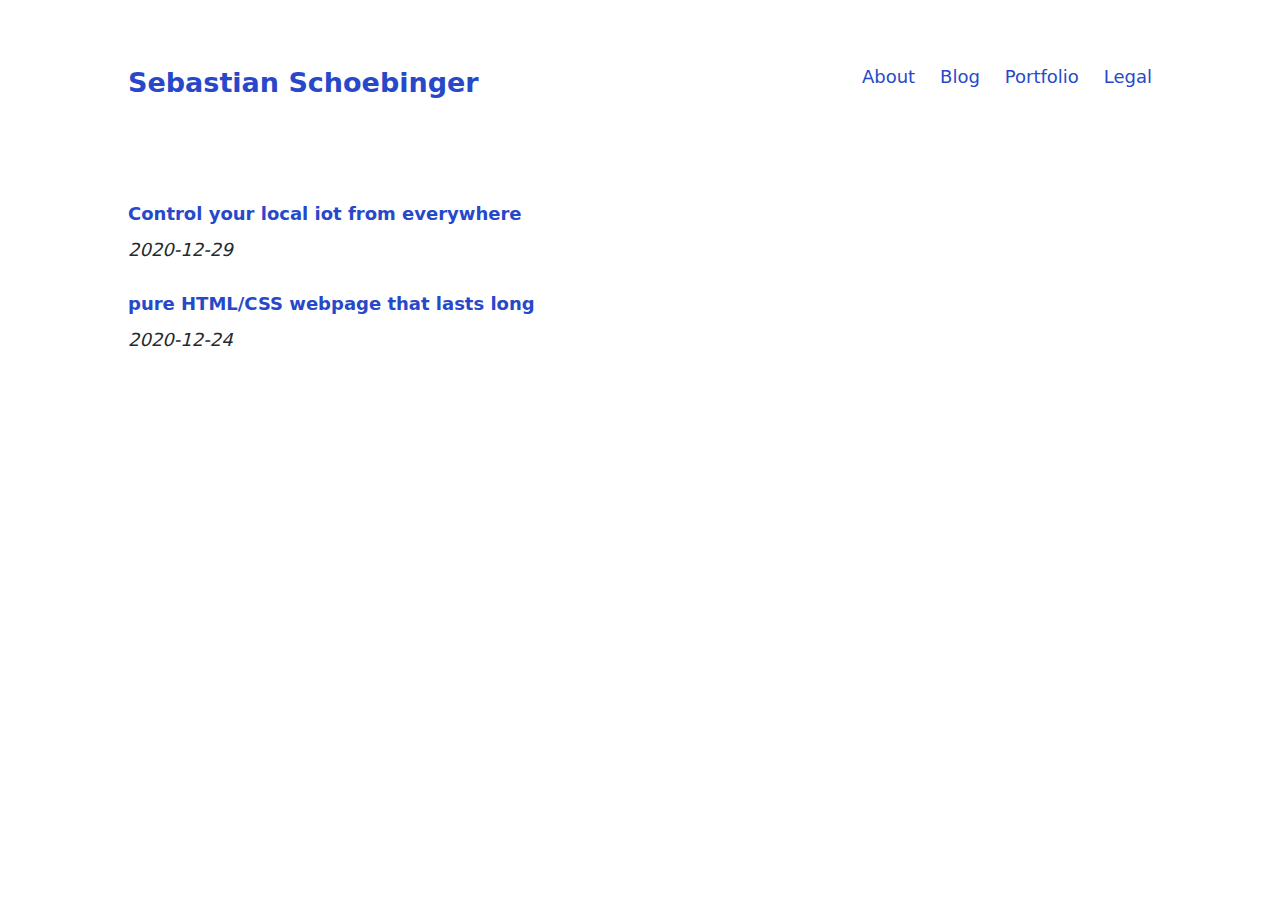
==== index.html @ 38fb6836 "Deploy sschoebinger/sschoebinger.github.io to github.com/sschoebinger/sschoebinger.github.io.git:gh-" ====
<!DOCTYPE html>
<!-- saved from url=(0014)about:internet -->
<html lang="en">
  <head>
    <meta http-equiv="Content-Type" content="text/html; charset=UTF-8" />

    <meta name="viewport" content="width=device-width,initial-scale=1" />

    <title>Sebastian Schoebinger</title>
    <meta
      name="description"
      content="Sebastian Schoebinger - Software Engineer"
    />

    <!-- Recommended minimum -->
    <meta property="og:url" content="https://sschoebinger.github.io/" />
    <meta property="og:title" content="Welcome to my blog" />
    <meta
      property="og:description"
      content="Personal blog by Sebastian Schoebinger"
    />
    <meta property="og:image" content="https://sschoebinger.github.io/img/site-image.png" />
    <meta name="twitter:card" content="summary_large_image" />

    <!-- You could also inline the stylesheet -->
    <link rel="stylesheet" href="/css/style.css" />
  </head>
  <body>
    <header>
      <h1>
        <a href="/">Sebastian Schoebinger</a>
      </h1>
      <nav>
        <a href="/about">About</a>
        <a href="/">Blog</a>
        <a href="/portfolio">Portfolio</a>
        <a href="/impressum">Legal</a>
        <!-- <a href="#portfolio">Portfolio</a> -->
      </nav>
    </header>

    <main>
      <section id="home">
        <!-- HOME -->
        

<h2><a href="/posts/2020-12-29-control-your-local-iot-from-everywhere/">Control your local iot from everywhere</a></h2>
<em>2020-12-29</em>

<h2><a href="/posts/2020-12-24-pure-html-css/">pure HTML/CSS webpage that lasts long</a></h2>
<em>2020-12-24</em>


      </section>
    </main>
  </body>
</html>
---- css/style.css ----
* {
  margin: 0;
  padding: 0;
  box-sizing: border-box;

  /* Color scheme */

  --textcolor: #242a2e;
  --bgcolor: #fff;
  --highlight: #2749c9;
  --boldtextcolor: #242a2e;
}

@media (prefers-color-scheme: dark) {
  * {
    --textcolor: #dadada;
    --bgcolor: #161c21;
    --highlight: #ffc400;
    --boldtextcolor: #ffdf65;
  }
}

body {
  font-size: 18px;
  font-family: system-ui, sans-serif;
  line-height: 1.4;
  color: var(--textcolor);
  background: var(--bgcolor);
  position: relative;
  max-width: 64em; /* remove this for a full-width layout */
  margin: 0 auto; /* centers the layout */
}

/* ------- Sections ------- */

section {
  padding: calc(6em + 5vw) 5vw 8vw 5vw;
  /* ! Everything below is needed ! */
  display: none;
  position: absolute;
  top: 0;
  min-height: 100vh;
  width: 100%;
  background: var(--bgcolor);
}

section:target {
  /* Show section */
  display: block;
}

section#home {
  /* Show #home by default */
  display: block;
}

.flex-container {
  /* We first create a flex layout context */
  display: flex;

  /* Then we define the flow direction 
     and if we allow the items to wrap 
   * Remember this is the same as:
   * flex-direction: row;
   * flex-wrap: wrap;
   */
  flex-flow: row wrap;

  /* Then we define how is distributed the remaining space */
  justify-content: space-between;

  padding: 0;
  margin: 0;
}

.flex-header {
  /* We first create a flex layout context */
  display: flex;

  /* Then we define the flow direction 
     and if we allow the items to wrap 
   * Remember this is the same as:
   * flex-direction: row;
   * flex-wrap: wrap;
   */
  flex-flow: row wrap;

  /* Then we define how is distributed the remaining space */
  justify-content: center;

  padding: 0;
  margin: 0;
}

.flex-item {
  padding: 5px;
  width: auto;
  height: auto;
  /* text-align: center; */
}

/* ------- Header ------- */

header {
  padding: 5vw 5vw 0 5vw;
  display: flex;
  flex-wrap: wrap;
  position: absolute;
  width: 100%;
  z-index: 2;
}

header h1 {
  font-size: 1.5em;
  flex: 1; /* pushes nav to the right */
  white-space: nowrap;
  padding: 0 5vw 0.5em 0;
}

nav a:not(:last-of-type) {
  margin-right: 1.5vw;
}

/* ------- General ------- */

a {
  text-decoration: none;
  color: var(--highlight);
}

a:hover {
  border-bottom: 1px solid;
}

section h1 {
  font-size: 1.3em;
  margin: 0 0 1em 0;
}

h2,
h3,
h4 {
  font-size: 1em;
  font-weight: 600;
  margin: 1.6em 0 0.6em 0;
}

p,
ul,
ol,
article {
  max-width: 60ch; /* Limit line-length to 60 characters */
  margin-bottom: 0.6em;
}

ul li::marker {
  content: "\2022   ";
}

li {
  margin-bottom: 0.2em;
}

ul,
ol {
  padding-left: 2ch;
}

b,
strong {
  font-weight: 500;
  color: var(--boldtextcolor);
}

small {
  font-size: 0.85em;
}

hr {
  height: 1px;
  border: 0;
  background: currentColor;
  opacity: 0.1;
  margin: 1.2em 0;
}

abbr {
  text-decoration: none;
}

abbr[title]:hover {
  opacity: 0.7;
  cursor: help;
}

blockquote {
  padding-left: 2ch;
  opacity: 0.7;
  margin-bottom: 0.6em;
  position: relative;
}

blockquote:before {
  content: "";
  position: absolute;
  left: 0;
  top: 0.3em;
  bottom: 0.3em;
  background: currentColor;
  width: 1px;
  opacity: 0.2;
}

img,
svg,
video,
audio {
  display: block;
  max-width: 100%;
  height: auto;
  fill: currentColor;
}

.img {
  padding: 5px;
  border: solid 1px #efefef;
}
a:hover img {
  border: solid 1px #ccc;
  -moz-box-shadow: 1px 1px 5px #999;
  -webkit-box-shadow: 1px 1px 5px #999;
  box-shadow: 1px 1px 5px #999;
}

code,
textarea {
  font-family: ui-monospace, SF Mono, Menlo, Monaco, Andale Mono, monospace;
  font-size: 1em;
  opacity: 0.7;
}

a code {
  opacity: 1;
}

pre,
textarea {
  /* for code samples */
  font-size: 0.9em;
  color: inherit;
  line-height: inherit;
  padding: 0.6em 0.9em;
  margin: 0.8em 0 1em 0;
  position: relative;
  display: block;
  width: 100%;
  white-space: pre;
  border: 0;
  border-radius: 4px;
  background: rgba(255, 255, 100, 0.075);
  box-shadow: inset 1px 1px 0 rgba(0, 0, 0, 0.2),
    inset -1px -1px 0 rgba(0, 0, 0, 0.04);
}

/* Inline footnotes */

label {
  cursor: pointer;
  vertical-align: super;
  line-height: 1;
  font-size: 0.75em;
  padding-left: 0.1em;
}

label:hover {
  color: var(--highlight);
}

label:before {
  content: "[";
}
label:after {
  content: "]";
}

label + input,
label + input + small {
  display: none;
}

input:checked + small {
  display: block;
  padding: 0.8em 0 1em 2.5vw;
}

/* Figures */

figure {
  margin: 2em 0 1.5em 0;
}

figure figcaption {
  margin: 0.8em 0 0 0;
  font-size: 0.85em;
  opacity: 0.7;
}

/* Responsive video embeds */

figure.video {
  position: relative;
  padding-bottom: 56.25%; /* 16:9 */
  height: 0;
  overflow: hidden;
}

figure.video iframe,
figure.video object,
figure.video embed {
  position: absolute;
  top: 0;
  left: 0;
  width: 100%;
  height: 100%;
  border: 0;
  visibility: hidden; /* so loading="lazy" should work? */
}

section:target iframe {
  visibility: visible;
}

/* External links */

a[href*="//"]:after
{
  font-weight: 300;
  font-size: 0.85em;
  content: "\2197"; /* top right arrow: ↗ */
  color: var(--textcolor);
  opacity: 0.25;
}

a[href*="//"]:hover:after
{
  color: var(--highlight);
  opacity: 1;
}

/* File links */

a:before {
  font-size: 0.7em;
  margin-right: 0.4em;
}

/* Add more filetypes here if you want */

a[href$=".pdf"]:before {
  content: "PDF";
}
a[href$=".txt"]:before {
  content: "TXT";
}
a[href$=".mp3"]:before {
  content: "MP3";
}
a[href$=".zip"]:before {
  content: "ZIP";
}
a[href$=".rar"]:before {
  content: "RAR";
}
a[href$=".jpeg"]:before,
a[href$=".jpg"]:before,
a[href$=".gif"]:before,
a[href$=".png"]:before {
  content: "IMG";
}

/* ------- News ------- */

article + article {
  margin-top: 4.5em;
}

article h2 {
  font-weight: 700;
  margin: 0 0 1em 0;
}

article time {
  margin-left: 0.6em;
  font-size: 0.8em;
  font-weight: 400;
  opacity: 0.7;
}

/* ------- Images Grid ------- */

.grid {
  display: grid;
  grid-gap: 5vmin;
  grid-template-columns: repeat(
    auto-fill,
    minmax(150px, 1fr)
  ); /* 150px = minimum image size */
  grid-auto-flow: dense;
  padding: 2em 0;
}

.grid a {
  position: relative;
  border: 0;
}

.grid a:hover {
  transform: scale(0.975);
}

/* For a square ratio */
.grid a:before {
  content: "";
  display: block;
  padding-top: 100%;
}

.grid a img {
  position: absolute;
  top: 0;
  width: 100%;
  height: 100%;
  object-fit: contain;
}

/* ------- Slideshow ------- */

.slides {
  position: fixed;
  top: 0;
  left: 0;
  right: 0;
  height: 100vh;
  overflow-y: scroll;
  scroll-snap-type: y mandatory;
}

.slides figure {
  height: 100vh;
  padding: 0 5vw;
  margin: 0;
  display: grid;
  place-items: center;
  align-content: center;
  scroll-snap-align: center;
}

.slides figure img {
  max-height: 88vh; /* Adjust if needed */
}

.slides figure.cover {
  padding: 0;
}

.slides figure.cover img {
  max-height: none;
  position: absolute;
  z-index: -1;
  width: 100vw;
  height: 100vh;
  object-fit: cover;
}

/* ------- Lightbox ------- */

.lightbox {
  display: none;
  color: var(--textcolor);
}

.lightbox:target {
  position: fixed;
  top: 0;
  right: 0;
  bottom: 0;
  left: 0;
  display: grid;
  place-items: center;
  align-content: center;
  background: var(--bgcolor);
  border: 0;
  z-index: 3;
}

.lightbox img {
  max-height: 100vh;
  z-index: 4;
}

.lightbox:target:before {
  /* Loading spinner */
  content: "";
  height: 2em;
  width: 2em;
  animation: spin 0.8s infinite linear;
  border: 1px solid;
  border-right-color: transparent;
  border-radius: 50%;
  display: block;
  position: absolute;
  transform: translateX(-50%);
  opacity: 0.25;
}

@keyframes spin {
  0% {
    transform: rotate(0deg);
  }
  100% {
    transform: rotate(360deg);
  }
}

.lightbox:target:after {
  /* × to close */
  content: "\00D7";
  position: fixed;
  font-size: 2em;
  font-weight: 200;
  line-height: 0;
  top: 0.75em;
  right: 0.5em;
  z-index: 4;
}

/* ------- Smaller screens ------- */

@media only screen and (max-width: 680px) {
  body {
    font-size: 16px;
  }
}

@media only screen and (max-width: 540px) {
  nav {
    width: 100%;
  } /* Fix for older webkit versions */
}

/* ------- Print ------- */

@media print {
  nav,
  .lightbox:target:after {
    display: none;
  }

  article,
  figure,
  img {
    page-break-inside: avoid;
    break-inside: avoid;
  }

  /* Inline footnotes */

  label + input + small {
    display: inline;
  }
  label + input + small:before {
    content: "[";
  }
  label + input + small:after {
    content: "]";
  }

  /* Slides */

  .slides,
  .slides figure {
    position: relative;
    height: auto;
    padding: 0;
  }

  .slides figure img,
  .slides figure.cover img {
    max-height: auto;
    position: relative;
    z-index: 1;
    width: auto;
    height: 100vh;
    object-fit: contain;
  }
}
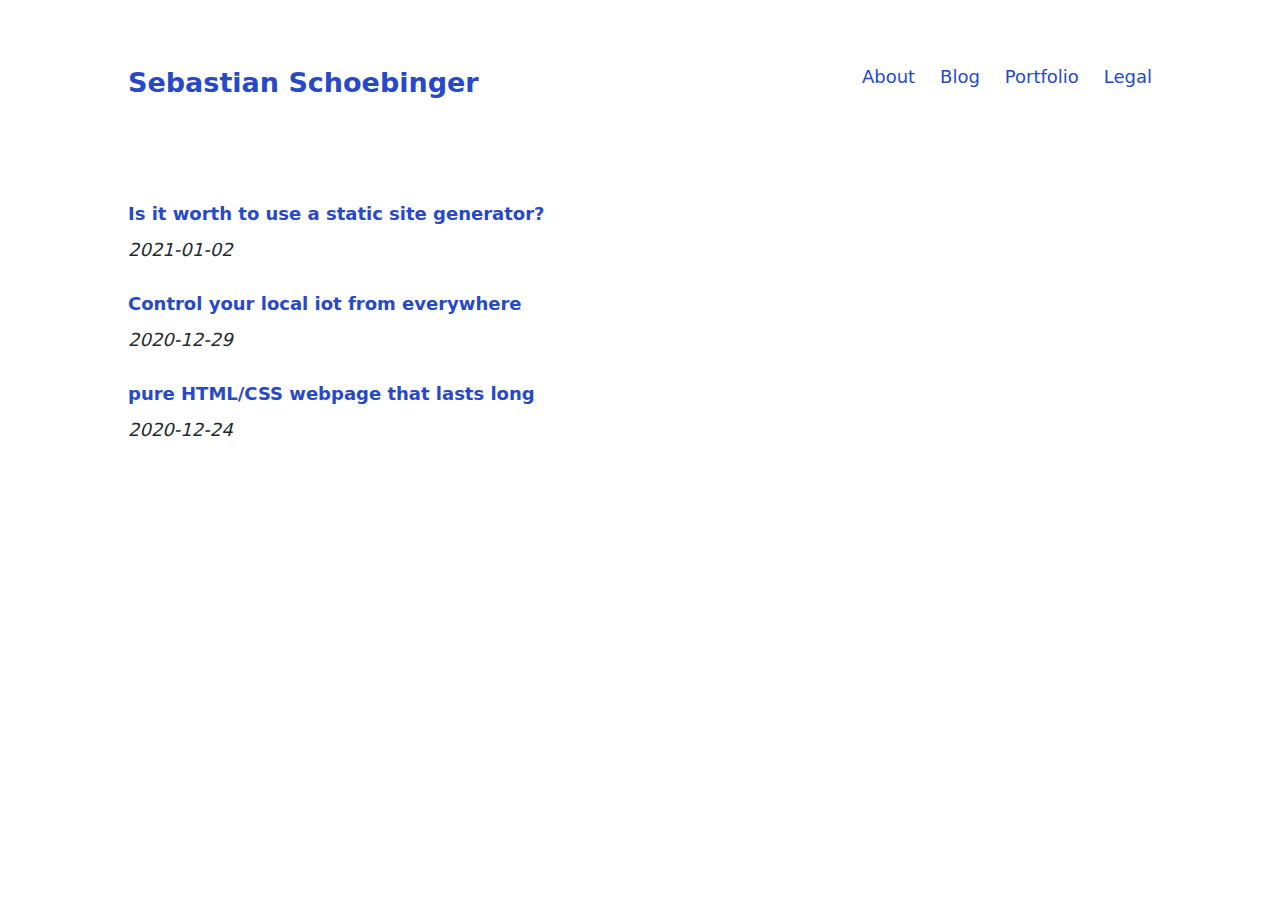
==== commit 98ee7499: "Deploy sschoebinger/sschoebinger.github.io to github.com/sschoebinger/sschoebinger.github.io.git:gh-" ====
--- a/index.html
+++ b/index.html
@@ -24,6 +24,7 @@
 
     <!-- You could also inline the stylesheet -->
     <link rel="stylesheet" href="/css/style.css" />
+    <script async defer data-domain="sschoebinger.github.io" src="https://plausible.io/js/plausible.js"></script>
   </head>
   <body>
     <header>
@@ -44,6 +45,9 @@
         <!-- HOME -->
         
 
+<h2><a href="/posts/2021-01-02-static-site-generator/">Is it worth to use a static site generator?</a></h2>
+<em>2021-01-02</em>
+
 <h2><a href="/posts/2020-12-29-control-your-local-iot-from-everywhere/">Control your local iot from everywhere</a></h2>
 <em>2020-12-29</em>
 
--- a/css/style.css
+++ b/css/style.css
@@ -16,7 +16,7 @@
     --textcolor: #dadada;
     --bgcolor: #161c21;
     --highlight: #ffc400;
-    --boldtextcolor: #ffdf65;
+    --boldtextcolor: #eadfb5;
   }
 }
 
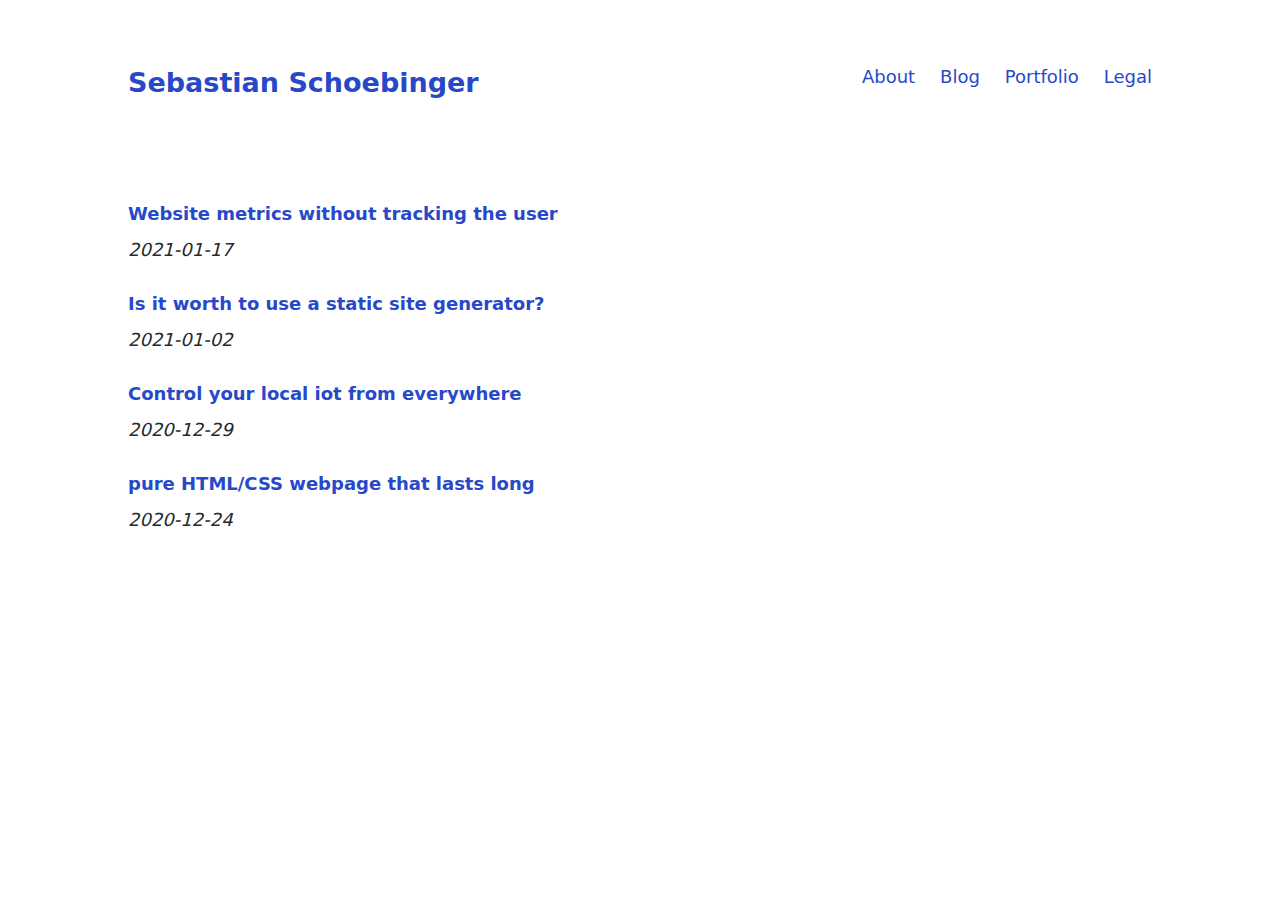
==== commit ac0afb03: "Deploy sschoebinger/sschoebinger.github.io to github.com/sschoebinger/sschoebinger.github.io.git:gh-" ====
--- a/index.html
+++ b/index.html
@@ -25,6 +25,10 @@
     <!-- You could also inline the stylesheet -->
     <link rel="stylesheet" href="/css/style.css" />
     <script async defer data-domain="sschoebinger.github.io" src="https://plausible.io/js/plausible.js"></script>
+
+    <!-- Cloudflare Web Analytics -->
+    <script defer src='https://static.cloudflareinsights.com/beacon.min.js' data-cf-beacon='{"token": "9ae4d6b60f054ae2aba7eb16f93a3f47"}'></script>
+    <!-- End Cloudflare Web Analytics -->
   </head>
   <body>
     <header>
@@ -45,6 +49,9 @@
         <!-- HOME -->
         
 
+<h2><a href="/posts/2021-01-17-website-metrics/">Website metrics without tracking the user</a></h2>
+<em>2021-01-17</em>
+
 <h2><a href="/posts/2021-01-02-static-site-generator/">Is it worth to use a static site generator?</a></h2>
 <em>2021-01-02</em>
 
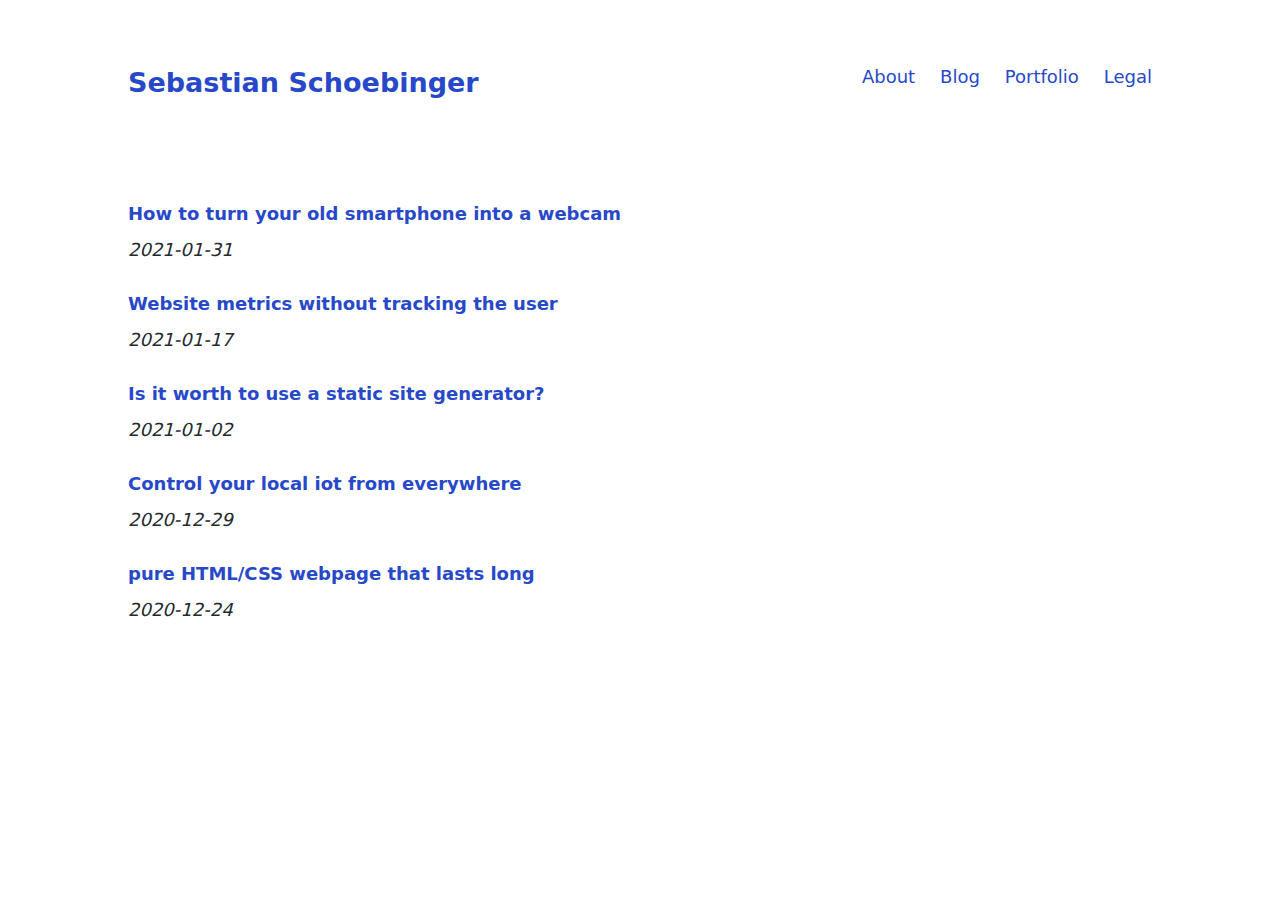
==== commit ccf7895e: "Deploy sschoebinger/sschoebinger.github.io to github.com/sschoebinger/sschoebinger.github.io.git:gh-" ====
--- a/index.html
+++ b/index.html
@@ -49,6 +49,9 @@
         <!-- HOME -->
         
 
+<h2><a href="/posts/2021-01-31-smartphone-as-webcam/">How to turn your old smartphone into a webcam</a></h2>
+<em>2021-01-31</em>
+
 <h2><a href="/posts/2021-01-17-website-metrics/">Website metrics without tracking the user</a></h2>
 <em>2021-01-17</em>
 
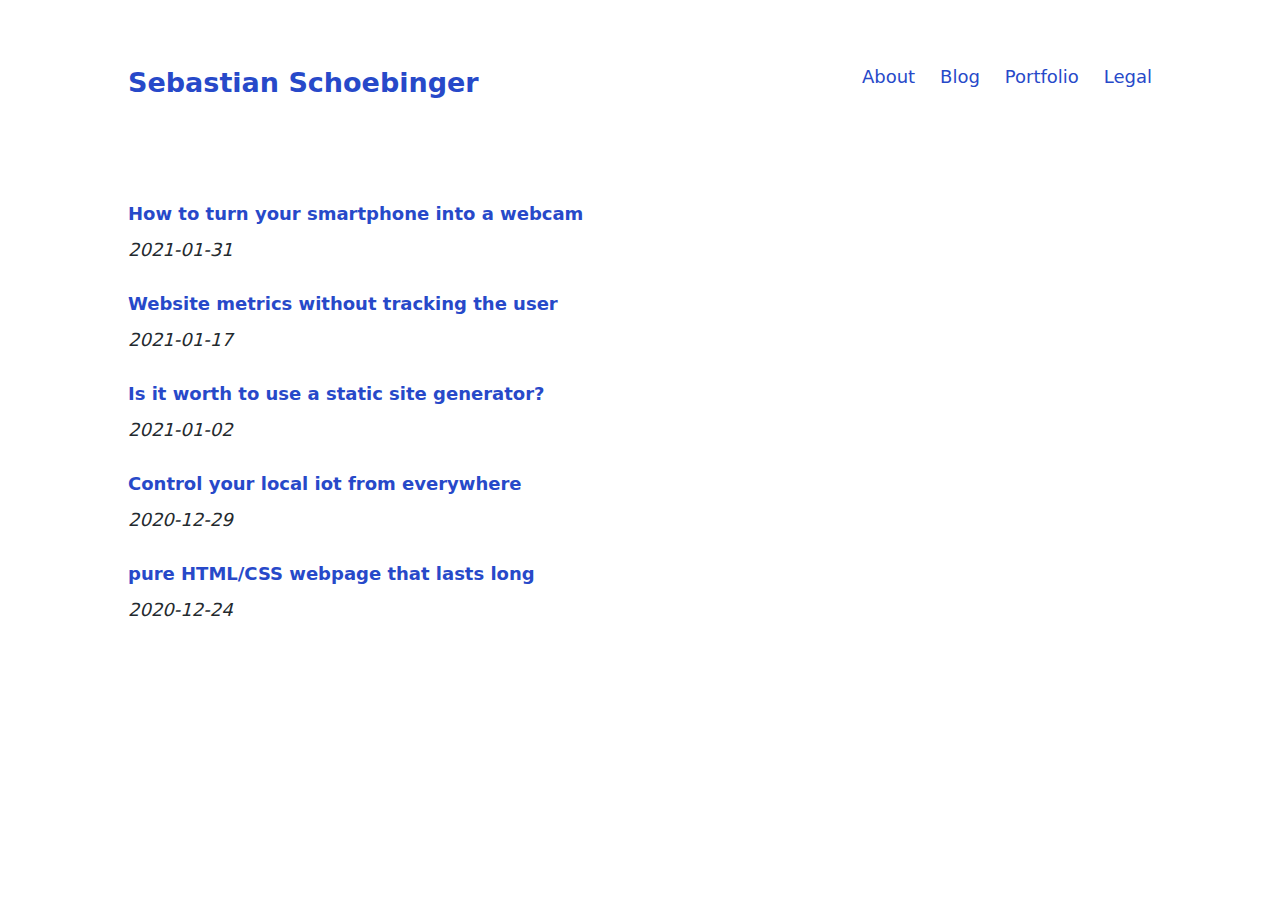
==== commit 78a18346: "Deploy sschoebinger/sschoebinger.github.io to github.com/sschoebinger/sschoebinger.github.io.git:gh-" ====
--- a/index.html
+++ b/index.html
@@ -49,7 +49,7 @@
         <!-- HOME -->
         
 
-<h2><a href="/posts/2021-01-31-smartphone-as-webcam/">How to turn your old smartphone into a webcam</a></h2>
+<h2><a href="/posts/2021-01-31-smartphone-as-webcam/">How to turn your smartphone into a webcam</a></h2>
 <em>2021-01-31</em>
 
 <h2><a href="/posts/2021-01-17-website-metrics/">Website metrics without tracking the user</a></h2>
